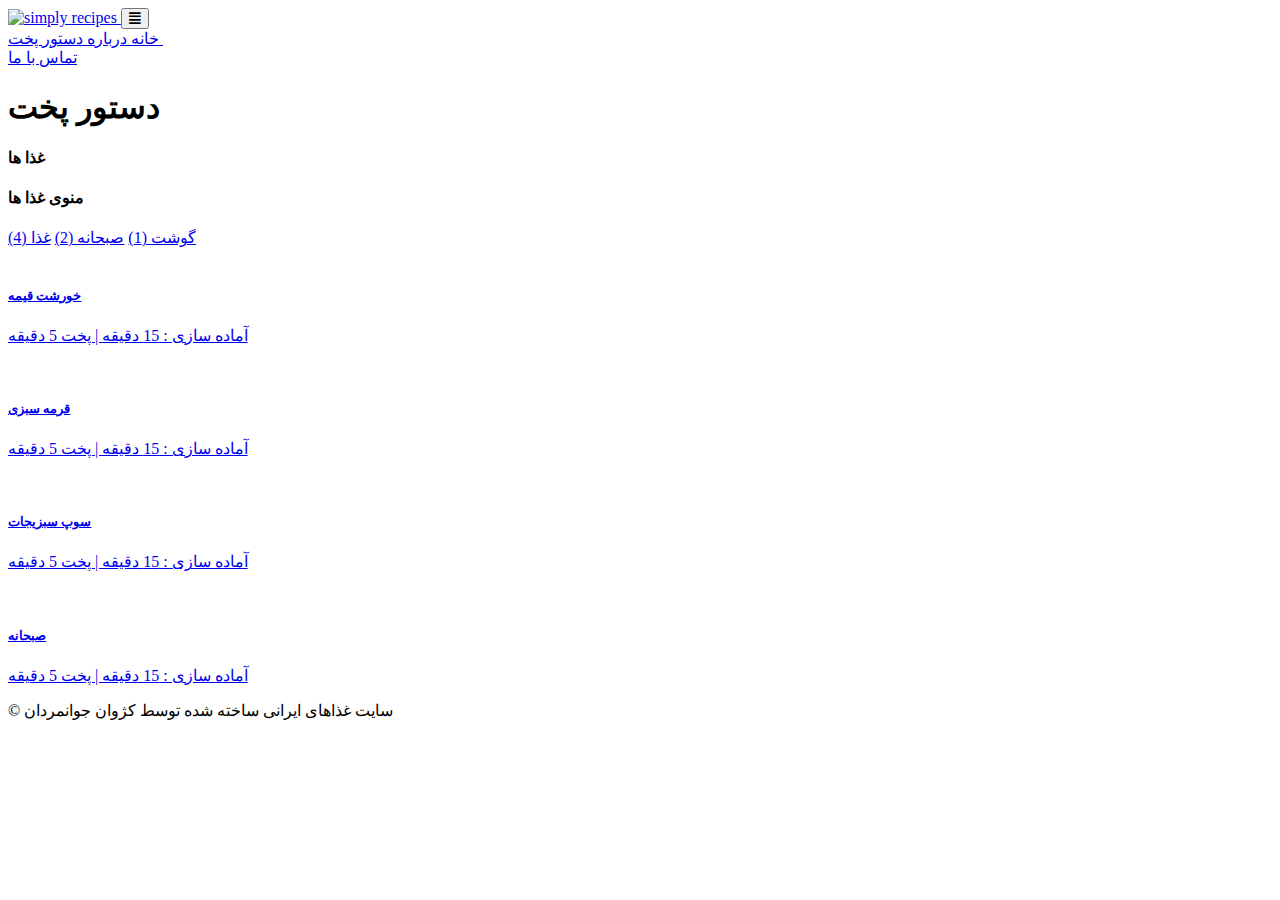
==== index.html @ af0d1c19 "html index" ====
<!DOCTYPE html>
<html lang="fa">

  <head>
    <meta charset="UTF-8" />
    <meta http-equiv="X-UA-Compatible" content="IE=edge" />
    <meta name="viewport" content="width=device-width, initial-scale=1.0" />
    <title>دستور پخت || نهایی</title>
    <!--  ایکون favicon -->
    <link rel="shortcut icon" href="./assets/favicon.ico" type="image/x-icon" />
    <!-- normalize -->
    <link rel="stylesheet" href="./css/normalize.css" />
    <!-- font-awesome سایت فونت -->
    <link
      rel="stylesheet"
      href="https://cdnjs.cloudflare.com/ajax/libs/font-awesome/5.14.0/css/all.min.css"
    />
    <!-- main css سی اس اس -->
    <link rel="stylesheet" href="./css/main.css" />
  </head>
  <body>
    <!-- nav  -->
    <nav class="navbar">
      <div class="nav-center">
        <div class="nav-header">
          <a href="index.html" class="nav-logo">
            <img src="./assets/logo.svg" alt="simply recipes" />
          </a>
          <button class="nav-btn btn">
            <i class="fas fa-align-justify"></i>
          </button>
        </div>
        <div class="nav-links">
          <a href="index.html" class="nav-link"> خانه </a>
          <a href="about.html" class="nav-link"> درباره </a>

          <a href="recipes.html" class="nav-link"> دستور پخت </a>
          &nbsp;&nbsp;&nbsp;
          <div class="nav-link contact-link">
            <a href="contact.html" class="btn"> تماس با ما </a>
          </div>
        </div>
      </div>
    </nav>
    <!-- end of nav -->
    <!-- main -->
    <main class="page">
      <!-- header -->
      <header class="hero">
        <div class="hero-container">
          <div class="hero-text">
            <h1>دستور پخت</h1>
            <h4>غذا ها</h4>
          </div>
        </div>
      </header>
      <!-- end of header -->
      <section class="recipes-container">
        <!-- تگ ها -->
        <div class="tags-container">
          <h4>منوی غذا ها</h4>
          <div class="tags-list">
            <a href="tag-template.html">گوشت (1)</a>
            <a href="tag-template.html">صبحانه (2)</a>
            <a href="tag-template.html">غذا (4)</a>

          </div>
        </div>
        <!-- پایان تگ -->
        <!-- لیست دستورپخت -->
        <div class="recipes-list">
          <!-- دستور پخت -->
          <a href="Ghimeh.html" class="recipe">
            <img
              src="./assets/recipes/recipe-1.jpeg"
              class="img recipe-img"
              alt=""
            />
            <h5>خورشت قیمه</h5>
            <p>آماده سازی : 15 دقیقه | پخت 5 دقیقه</p>
          </a>
          <!-- پایان دستور پخت -->
          <!-- دستور پخت -->
          <a href="Sabzi.html" class="recipe">
            <img
              src="./assets/recipes/recipe-2.jpeg"
              class="img recipe-img"
              alt=""
            />
            <h5>قرمه سبزی</h5>
            <p>آماده سازی : 15 دقیقه | پخت 5 دقیقه</p>
          </a>
          <!-- پایان دستور پخت -->
          <!-- دستور پخت -->
          <a href="Soop.html" class="recipe">
            <img
              src="./assets/recipes/recipe-3.jpeg"
              class="img recipe-img"
              alt=""
            />
            <h5>سوپ سبزیجات</h5>
            <p>آماده سازی : 15 دقیقه | پخت 5 دقیقه</p>
          </a>
          <!-- پایان دستور پخت -->
          <!-- دستور پخت -->
          <a href="single-recipe.html" class="recipe">
            <img
              src="./assets/recipes/recipe-4.jpeg"
              class="img recipe-img"
              alt=""
            />
            <h5>صبحانه</h5>
            <p>آماده سازی : 15 دقیقه | پخت 5 دقیقه</p>
          </a>
          <!-- پایان دستور پخت -->
        </div>
        <!-- پایان لیست دستور پخت -->
      </section>
    </main>
    <!-- end of main -->
    <!-- footer -->
    <footer class="page-footer">
      <p>
        &copy; <span id="date"></span>
        <span class="footer-logo">سایت غذاهای ایرانی</span> ساخته شده توسط
        <a> کژوان جوانمردان </a>
      </p>
    </footer>

  </body>
</html>
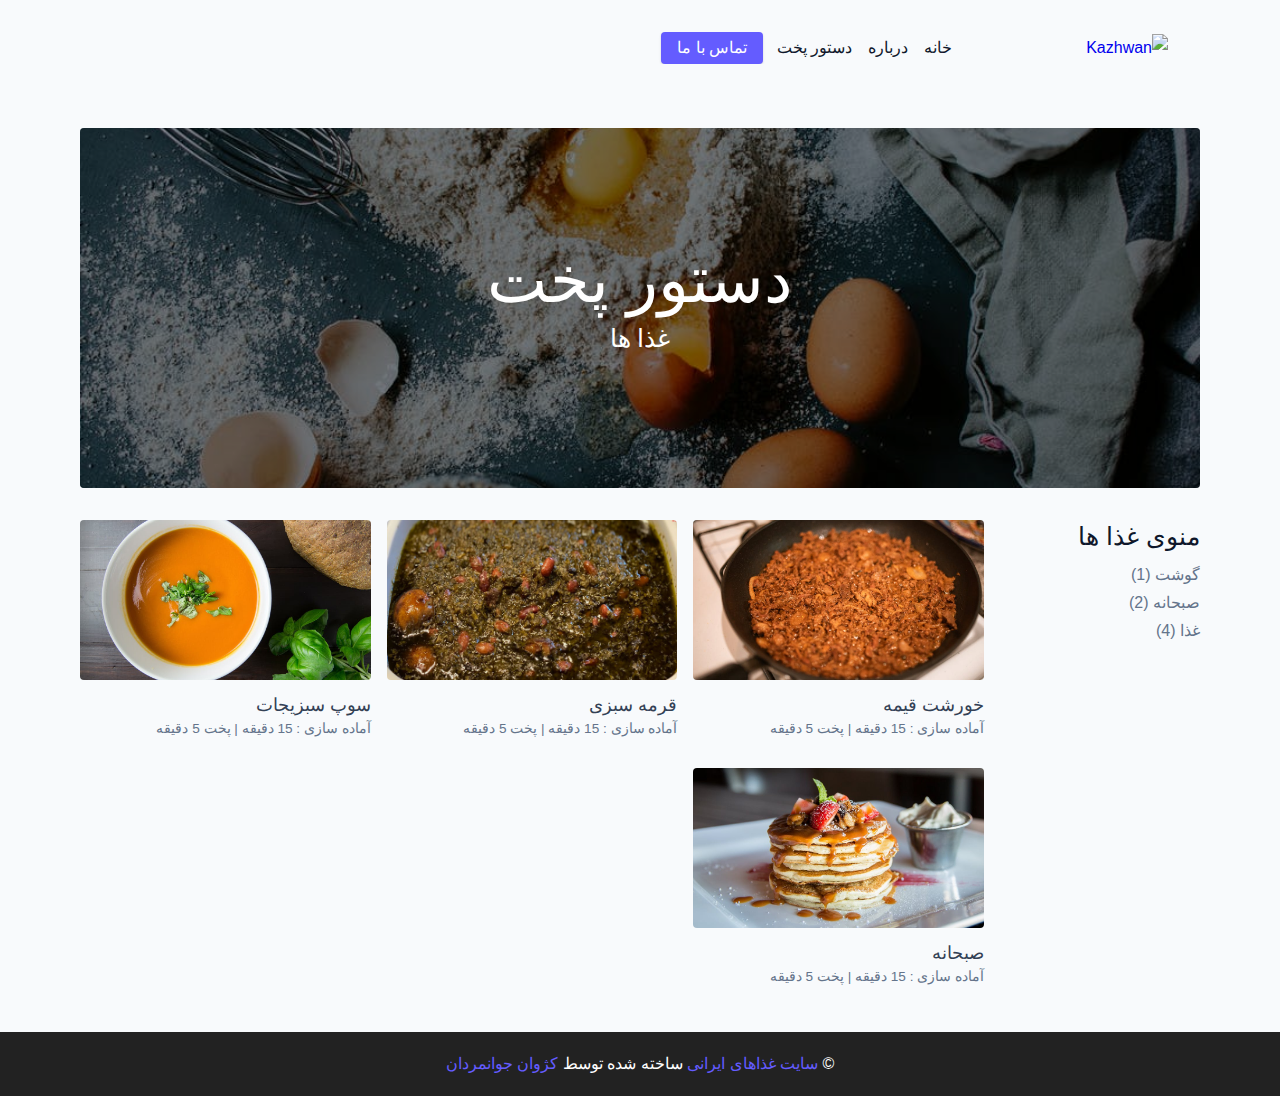
==== commit 0d1e70c6: "Change <img> tags" ====
--- a/index.html
+++ b/index.html
@@ -24,7 +24,7 @@
       <div class="nav-center">
         <div class="nav-header">
           <a href="index.html" class="nav-logo">
-            <img src="./assets/logo.svg" alt="simply recipes" />
+            <img src="./assets/logo.svg" alt="Kazhwan" />
           </a>
           <button class="nav-btn btn">
             <i class="fas fa-align-justify"></i>
--- a/css/main.css
+++ b/css/main.css
@@ -0,0 +1,749 @@
+*,
+.p rtl {
+  direction: rtl;
+}
+::after,
+::before {
+  box-sizing: border-box;
+}
+/* fonts */
+
+@import url('https://fonts.googleapis.com/css2?family=Roboto:wght@400;500;600&family=Montserrat&display=swap');
+html {
+  font-size: 100%;
+} /*16px*/
+
+:root {
+  /* colors */
+  --primary-100: #e2e0ff;
+  --primary-200: #c1beff;
+  --primary-300: #a29dff;
+  --primary-400: #837dff;
+  --primary-500: #645cff;
+  --primary-600: #504acc;
+  --primary-700: #3c3799;
+  --primary-800: #282566;
+  --primary-900: #141233;
+
+  /* grey */
+  --grey-50: #f8fafc;
+  --grey-100: #f1f5f9;
+  --grey-200: #e2e8f0;
+  --grey-300: #cbd5e1;
+  --grey-400: #94a3b8;
+  --grey-500: #64748b;
+  --grey-600: #475569;
+  --grey-700: #334155;
+  --grey-800: #1e293b;
+  --grey-900: #0f172a;
+  /* rest of the colors */
+  --black: #222;
+  --white: #fff;
+  --red-light: #f8d7da;
+  --red-dark: #842029;
+  --green-light: #d1e7dd;
+  --green-dark: #0f5132;
+
+  /* fonts  */
+  --headingFont: 'Roboto', sans-serif;
+  --bodyFont: 'Nunito', sans-serif;
+  --smallText: 0.7em;
+  /* rest of the vars */
+  --backgroundColor: var(--grey-50);
+  --textColor: var(--grey-900);
+  --borderRadius: 0.25rem;
+  --letterSpacing: 1px;
+  --transition: 0.3s ease-in-out all;
+  --max-width: 1120px;
+  --fixed-width: 600px;
+
+  /* box shadow*/
+  --shadow-1: 0 1px 3px 0 rgba(0, 0, 0, 0.1), 0 1px 2px 0 rgba(0, 0, 0, 0.06);
+  --shadow-2: 0 4px 6px -1px rgba(0, 0, 0, 0.1),
+    0 2px 4px -1px rgba(0, 0, 0, 0.06);
+  --shadow-3: 0 10px 15px -3px rgba(0, 0, 0, 0.1),
+    0 4px 6px -2px rgba(0, 0, 0, 0.05);
+  --shadow-4: 0 20px 25px -5px rgba(0, 0, 0, 0.1),
+    0 10px 10px -5px rgba(0, 0, 0, 0.04);
+}
+
+body {
+  background: var(--backgroundColor);
+  font-family: var(--bodyFont);
+  font-weight: 400;
+  line-height: 1.75;
+  color: var(--textColor);
+}
+
+p {
+  margin-top: 0;
+  margin-bottom: 1.5rem;
+  max-width: 40em;
+}
+
+h1,
+h2,
+h3,
+h4,
+h5 {
+  margin: 0;
+  margin-bottom: 1.38rem;
+  font-family: var(--headingFont);
+  font-weight: 400;
+  line-height: 1.3;
+  text-transform: capitalize;
+  letter-spacing: var(--letterSpacing);
+}
+
+h1 {
+  margin-top: 0;
+  font-size: 3.052rem;
+}
+
+h2 {
+  font-size: 2.441rem;
+}
+
+h3 {
+  font-size: 1.953rem;
+}
+
+h4 {
+  font-size: 1.563rem;
+}
+
+h5 {
+  font-size: 1.25rem;
+}
+
+small,
+.text-small {
+  font-size: var(--smallText);
+}
+
+a {
+  text-decoration: none;
+}
+ul {
+  list-style-type: none;
+  padding: 0;
+}
+
+.img {
+  width: 100%;
+  display: block;
+  object-fit: cover;
+}
+/* buttons */
+
+.btn {
+  cursor: pointer;
+  color: var(--white);
+  background: var(--primary-500);
+  border: transparent;
+  border-radius: var(--borderRadius);
+  letter-spacing: var(--letterSpacing);
+  padding: 0.375rem 0.75rem;
+  box-shadow: var(--shadow-1);
+  transition: var(--transtion);
+  text-transform: capitalize;
+  display: inline-block;
+}
+.btn:hover {
+  background: var(--primary-700);
+  box-shadow: var(--shadow-3);
+}
+.btn-hipster {
+  color: var(--primary-500);
+  background: var(--primary-200);
+}
+.btn-hipster:hover {
+  color: var(--primary-200);
+  background: var(--primary-700);
+}
+.btn-block {
+  width: 100%;
+}
+
+/* alerts */
+.alert {
+  padding: 0.375rem 0.75rem;
+  margin-bottom: 1rem;
+  border-color: transparent;
+  border-radius: var(--borderRadius);
+}
+
+.alert-danger {
+  color: var(--red-dark);
+  background: var(--red-light);
+}
+.alert-success {
+  color: var(--green-dark);
+  background: var(--green-light);
+}
+/* form */
+
+.form {
+  width: 90vw;
+  max-width: var(--fixed-width);
+  background: var(--white);
+  border-radius: var(--borderRadius);
+  box-shadow: var(--shadow-2);
+  padding: 2rem 2.5rem;
+  margin: 3rem auto;
+}
+.form-label {
+  display: block;
+  font-size: var(--smallText);
+  margin-bottom: 0.5rem;
+  text-transform: capitalize;
+  letter-spacing: var(--letterSpacing);
+}
+.form-input,
+.form-textarea {
+  width: 100%;
+  padding: 0.375rem 0.75rem;
+  border-radius: var(--borderRadius);
+  background: var(--backgroundColor);
+  border: 1px solid var(--grey-200);
+}
+
+.form-row {
+  margin-bottom: 1rem;
+}
+
+.form-textarea {
+  height: 7rem;
+}
+::placeholder {
+  font-family: inherit;
+  color: var(--grey-400);
+}
+.form-alert {
+  color: var(--red-dark);
+  letter-spacing: var(--letterSpacing);
+  text-transform: capitalize;
+}
+/* alert */
+
+@keyframes spinner {
+  to {
+    transform: rotate(360deg);
+  }
+}
+
+.loading {
+  width: 6rem;
+  height: 6rem;
+  border: 5px solid var(--grey-400);
+  border-radius: 50%;
+  border-top-color: var(--primary-500);
+  animation: spinner 0.6s linear infinite;
+}
+.loading {
+  margin: 0 auto;
+}
+/* title */
+
+.title {
+  text-align: center;
+}
+
+.title-underline {
+  background: var(--primary-500);
+  width: 7rem;
+  height: 0.25rem;
+  margin: 0 auto;
+  margin-top: -1rem;
+}
+
+/*
+=============== 
+Navbar
+===============
+*/
+
+.navbar {
+  display: flex;
+  align-items: center;
+  justify-content: center;
+}
+.nav-center {
+  width: 90vw;
+  max-width: var(--max-width);
+}
+.nav-header {
+  height: 6rem;
+  display: flex;
+  justify-content: space-between;
+  align-items: center;
+}
+.nav-header img {
+  width: 200px;
+}
+.nav-logo {
+  display: flex;
+  align-items: flex-end;
+}
+
+.nav-btn {
+  padding: 0.15rem 0.75rem;
+}
+.nav-btn i {
+  font-size: 1.25rem;
+}
+.nav-links {
+  height: 0;
+  overflow: hidden;
+  display: flex;
+  flex-direction: column;
+  transition: var(--transition);
+}
+.show-links {
+  height: 23.9375rem;
+}
+
+.nav-link {
+  display: block;
+  text-align: center;
+  font-size: 1.25rem;
+  text-transform: capitalize;
+  color: var(--grey-900);
+  letter-spacing: var(--letterSpacing);
+  padding: 1rem 0;
+  border-top: 1px solid var(--grey-500);
+  transition: var(--transition);
+}
+.nav-link:hover {
+  color: var(--primary-500);
+}
+
+.contact-link a {
+  padding: 0.15rem 1rem;
+}
+
+@media screen and (min-width: 992px) {
+  .navbar {
+    height: 6rem;
+  }
+  .nav-center {
+    display: flex;
+    align-items: center;
+  }
+  .nav-header {
+    padding: 0;
+    margin-right: 2rem;
+    height: auto;
+  }
+
+  .nav-btn {
+    display: none;
+  }
+  .nav-links {
+    height: auto !important;
+    flex-direction: row;
+    align-items: center;
+    width: 100%;
+  }
+  .nav-link {
+    padding: 0;
+    border-top: none;
+    margin-right: 1rem;
+    font-size: 1rem;
+  }
+  .contact-link {
+    margin-right: 0;
+    margin-left: auto;
+  }
+}
+/*
+=============== 
+Page
+===============
+*/
+
+.page {
+  width: 90vw;
+  max-width: var(--max-width);
+  margin: 0 auto;
+}
+.page {
+  padding-top: 2rem;
+  min-height: calc(100vh - (6rem + 4rem));
+}
+/*
+=============== 
+Footer
+===============
+*/
+
+.page-footer {
+  text-align: center;
+  height: 4rem;
+  display: flex;
+  align-items: center;
+  justify-content: center;
+  background: var(--black);
+  color: var(--white);
+}
+.page-footer h5 {
+  margin-top: 0;
+  margin-bottom: 0;
+}
+.page-footer p {
+  margin-bottom: 0;
+}
+.page-footer .footer-logo,
+.page-footer a {
+  color: var(--primary-500);
+}
+/*
+=============== 
+Hero
+===============
+*/
+
+.hero {
+  height: 40vh;
+  position: relative;
+  margin-bottom: 2rem;
+  background: url('../assets/main.jpeg') center/cover no-repeat;
+  border-radius: var(--borderRadius);
+}
+.hero-container {
+  position: absolute;
+  top: 0;
+  left: 0;
+  width: 100%;
+  height: 100%;
+  display: flex;
+  align-items: center;
+  justify-content: center;
+  background: rgba(0, 0, 0, 0.4);
+  border-radius: var(--borderRadius);
+}
+.hero-text {
+  color: var(--white);
+  text-align: center;
+}
+
+@media only screen and (min-width: 768px) {
+  .hero-text h1 {
+    font-size: 4rem;
+    margin-bottom: 0;
+  }
+}
+
+/*
+=============== 
+Recipes 
+===============
+*/
+
+.recipes-container {
+  display: grid;
+  gap: 2rem 1rem;
+}
+
+.recipes-list {
+  display: grid;
+  gap: 2rem 1rem;
+  padding-bottom: 3rem;
+}
+.tags-container {
+  order: 1;
+  display: flex;
+  flex-direction: column;
+  padding-bottom: 3rem;
+  /* background: blue; */
+}
+.tags-container h4 {
+  margin-bottom: 0.5rem;
+  font-weight: 500;
+}
+.tags-list {
+  display: grid;
+  grid-template-columns: 1fr 1fr 1fr;
+}
+.tags-list a {
+  text-transform: capitalize;
+  display: block;
+  color: var(--grey-500);
+  transition: var(--transition);
+}
+.tags-list a:hover {
+  color: var(--primary-500);
+}
+.recipe {
+  display: block;
+}
+.recipe-img {
+  height: 15rem;
+  border-radius: var(--borderRadius);
+  margin-bottom: 1rem;
+}
+.recipe h5 {
+  margin-bottom: 0;
+  margin-top: 0.25rem;
+  line-height: 1;
+  color: var(--grey-700);
+}
+.recipe p {
+  margin-bottom: 0;
+  line-height: 1;
+  color: var(--grey-500);
+  margin-top: 0.5rem;
+  letter-spacing: var(--letterSpacing);
+}
+@media screen and (min-width: 576px) {
+  .recipes-list {
+    grid-template-columns: 1fr 1fr;
+  }
+  .recipe-img {
+    height: 10rem;
+  }
+}
+
+@media screen and (min-width: 992px) {
+  .recipes-container {
+    grid-template-columns: 200px 1fr;
+    gap: 1rem;
+  }
+  .recipes-list {
+    grid-template-columns: 1fr 1fr;
+  }
+
+  .recipe p {
+    font-size: 0.85rem;
+  }
+  .tags-container {
+    order: 0;
+    /* background: blue; */
+  }
+  .tags-list {
+    display: grid;
+    grid-template-columns: 1fr;
+  }
+}
+
+@media screen and (min-width: 1200px) {
+  .recipe h5 {
+    font-size: 1.15rem;
+  }
+  .recipes-list {
+    grid-template-columns: 1fr 1fr 1fr;
+  }
+}
+/*
+=============== 
+Error
+===============
+*/
+.error-page {
+  text-align: center;
+  padding-top: 5rem;
+}
+.error-page h1 {
+  font-size: 9rem;
+}
+/*
+=============== 
+About Page
+===============
+*/
+
+.about-page h2 {
+  text-transform: none;
+  font-weight: bold;
+}
+.about-page {
+  display: grid;
+  gap: 2rem 4rem;
+  padding-bottom: 3rem;
+}
+.about-img {
+  border-radius: var(--borderRadius);
+  height: 300px;
+}
+
+@media screen and (min-width: 992px) {
+  .about-page {
+    grid-template-columns: 1fr 1fr;
+    grid-template-rows: 400px;
+    align-items: center;
+  }
+  .about-img {
+    height: 100%;
+  }
+}
+
+.featured-title {
+  text-align: center;
+}
+/*
+=============== 
+Contact Page
+===============
+*/
+.contact-form {
+  width: 100%;
+  margin: 0;
+}
+.contact-container {
+  display: grid;
+  gap: 2rem 3rem;
+  padding-bottom: 3rem;
+}
+@media screen and (min-width: 992px) {
+  .contact-container {
+    grid-template-columns: 1fr 450px;
+    align-items: center;
+  }
+}
+
+/*
+=============== 
+Tags Page
+===============
+*/
+
+.tags-wrapper {
+  display: grid;
+  gap: 2rem;
+  padding-bottom: 3rem;
+}
+.tag {
+  background: var(--grey-500);
+  border-radius: var(--borderRadius);
+  text-align: center;
+  color: var(--white);
+  transition: var(--transition);
+  padding: 0.75rem 0;
+}
+.tag:hover {
+  background: var(--primary-500);
+}
+.tag h5,
+.tag p {
+  margin-bottom: 0;
+}
+.tag h5 {
+  font-weight: 600;
+}
+@media screen and (min-width: 576px) {
+  .tags-wrapper {
+    grid-template-columns: 1fr 1fr;
+  }
+}
+@media screen and (min-width: 992px) {
+  .tags-wrapper {
+    grid-template-columns: 1fr 1fr 1fr;
+  }
+}
+
+/*
+=============== 
+Recipe Template
+===============
+*/
+
+.recipe-hero {
+  display: grid;
+  gap: 3rem;
+}
+
+.recipe-hero-img {
+  height: 300px;
+  border-radius: var(--borderRadius);
+}
+.recipe-info p {
+  color: var(--grey-600);
+}
+.recipe-icons {
+  display: grid;
+  grid-template-columns: repeat(3, 1fr);
+  gap: 1rem;
+  margin: 2rem 0;
+  text-align: center;
+}
+.recipe-icons i {
+  font-size: 1.5rem;
+  color: var(--primary-500);
+}
+.recipe-icons h5,
+.recipe-icons p {
+  margin-bottom: 0;
+  font-size: 0.85em;
+}
+
+.recipe-icons p {
+  color: var(--grey-600);
+}
+.recipe-tags {
+  display: flex;
+  align-items: center;
+  flex-wrap: wrap;
+  font-size: 0.7em;
+  font-weight: 600;
+}
+.recipe-tags a {
+  background: var(--primary-500);
+  border-radius: var(--borderRadius);
+  color: var(--white);
+  padding: 0.05rem 0.5rem;
+  margin: 0 0.25rem;
+  text-transform: capitalize;
+}
+@media screen and (min-width: 992px) {
+  .recipe-hero {
+    grid-template-columns: 4fr 5fr;
+    align-items: center;
+  }
+}
+.recipe-content {
+  padding: 3rem 0;
+  display: grid;
+  gap: 2rem 5rem;
+}
+@media screen and (min-width: 992px) {
+  .recipe-content {
+    grid-template-columns: 2fr 1fr;
+  }
+}
+.single-instruction header {
+  display: grid;
+  grid-template-columns: auto 1fr;
+  gap: 1.5rem;
+  align-items: center;
+}
+.single-instruction header p {
+  text-transform: uppercase;
+  font-weight: 600;
+  color: var(--primary-500);
+  margin-bottom: 0;
+}
+.single-instruction > p {
+  color: var(--grey-700);
+}
+
+.single-instruction header div {
+  height: 2px;
+  background: var(--grey-300);
+}
+
+.second-column {
+  display: grid;
+  row-gap: 2rem;
+}
+
+.single-ingredient {
+  border-bottom: 2px solid var(--grey-300);
+  padding-bottom: 0.75rem;
+  color: var(--grey-700);
+}
+.single-tool {
+  border-bottom: 2px solid var(--grey-300);
+  padding-bottom: 0.75rem;
+  color: var(--primary-500);
+  text-transform: capitalize;
+}
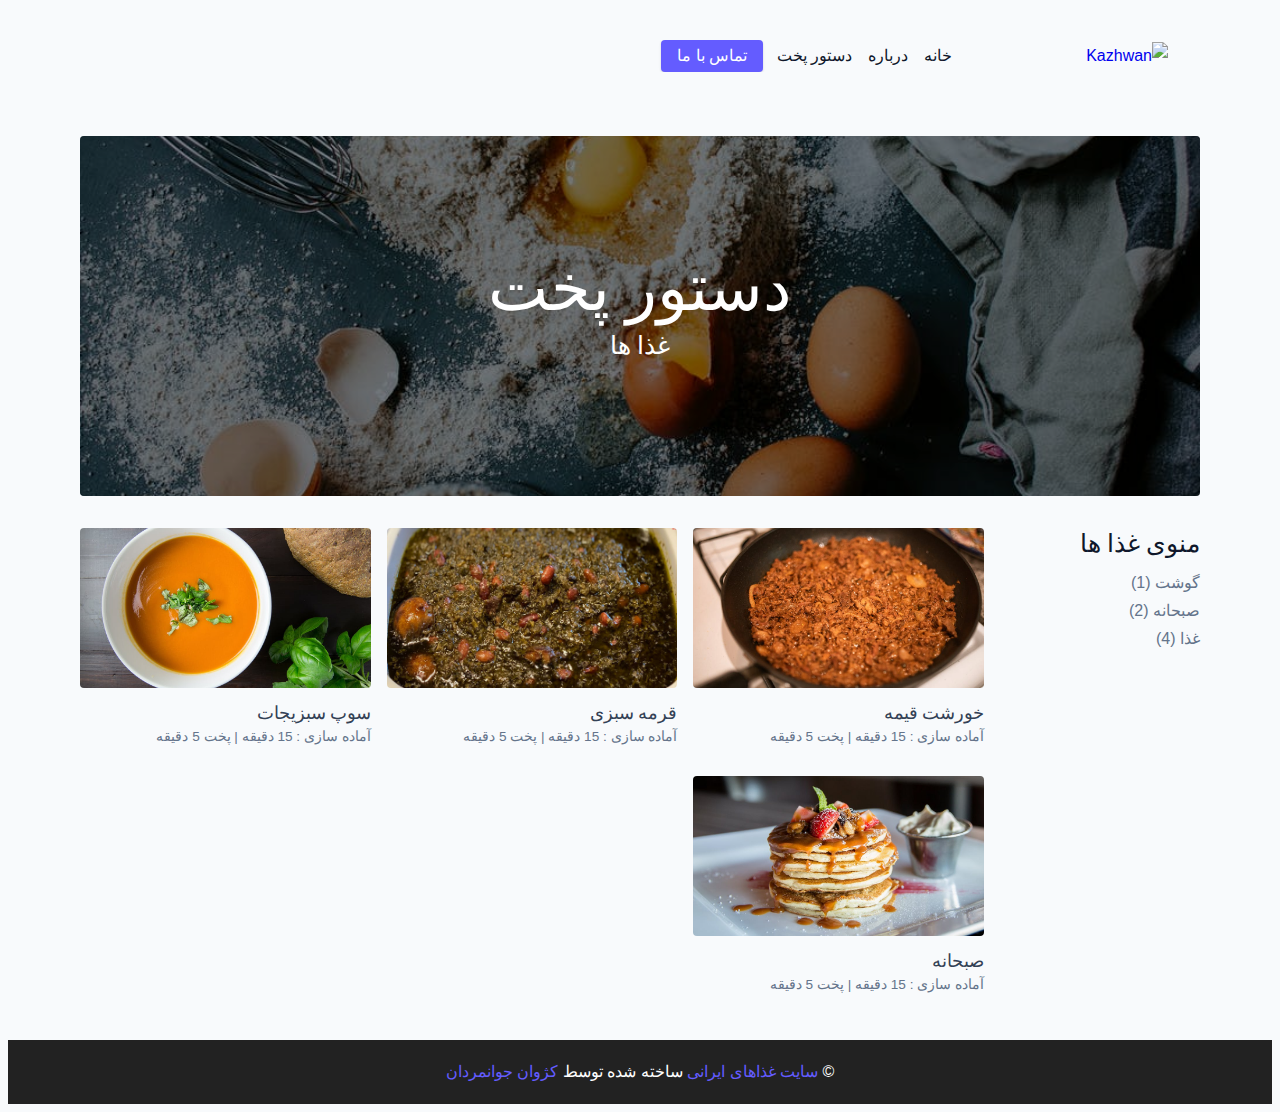
==== commit 87b398b5: "add and remove necessary things" ====
--- a/index.html
+++ b/index.html
@@ -8,8 +8,7 @@
     <title>دستور پخت || نهایی</title>
     <!--  ایکون favicon -->
     <link rel="shortcut icon" href="./assets/favicon.ico" type="image/x-icon" />
-    <!-- normalize -->
-    <link rel="stylesheet" href="./css/normalize.css" />
+
     <!-- font-awesome سایت فونت -->
     <link
       rel="stylesheet"
--- a/css/main.css
+++ b/css/main.css
@@ -1,3 +1,5 @@
+@import url('https://fonts.googleapis.com/css2?family=Roboto:wght@400;500;600&family=Montserrat&display=swap');
+
 *,
 .p rtl {
   direction: rtl;
@@ -8,7 +10,6 @@
 }
 /* fonts */
 
-@import url('https://fonts.googleapis.com/css2?family=Roboto:wght@400;500;600&family=Montserrat&display=swap');
 html {
   font-size: 100%;
 } /*16px*/
@@ -86,8 +87,7 @@
 h3,
 h4,
 h5 {
-  margin: 0;
-  margin-bottom: 1.38rem;
+  margin: 0 0 1.38rem;
   font-family: var(--headingFont);
   font-weight: 400;
   line-height: 1.3;
@@ -253,8 +253,7 @@
   background: var(--primary-500);
   width: 7rem;
   height: 0.25rem;
-  margin: 0 auto;
-  margin-top: -1rem;
+  margin: -1rem auto 0;
 }
 
 /*
